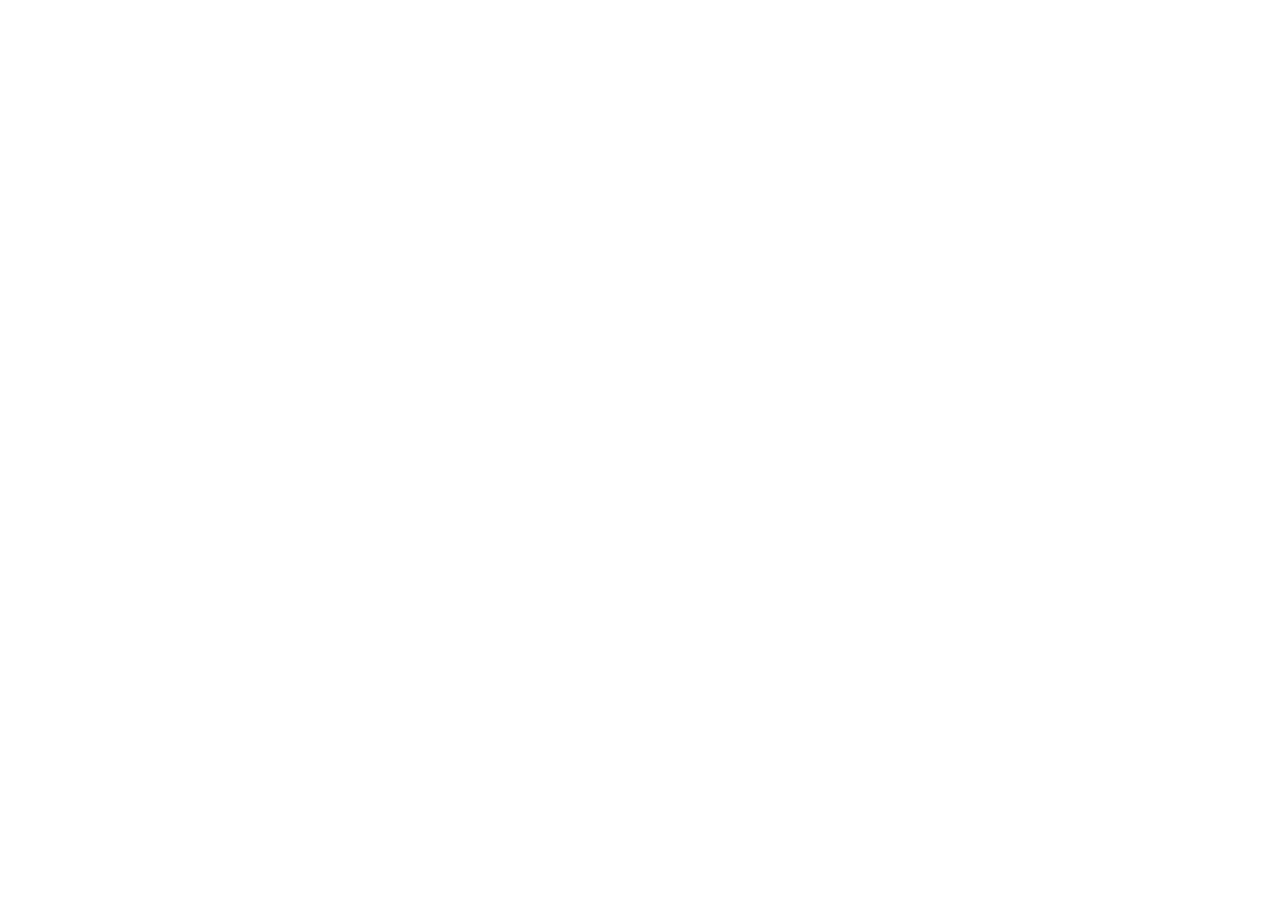
==== index.html @ 0dd713d6 "init" ====
<!DOCTYPE html>
<html lang="en">
<head>
    <meta charset="UTF-8">
    <meta name="viewport" content="width=device-width, initial-scale=1.0">
    <title>portfolio</title>
</head>
<body>
    
</body>
</html>
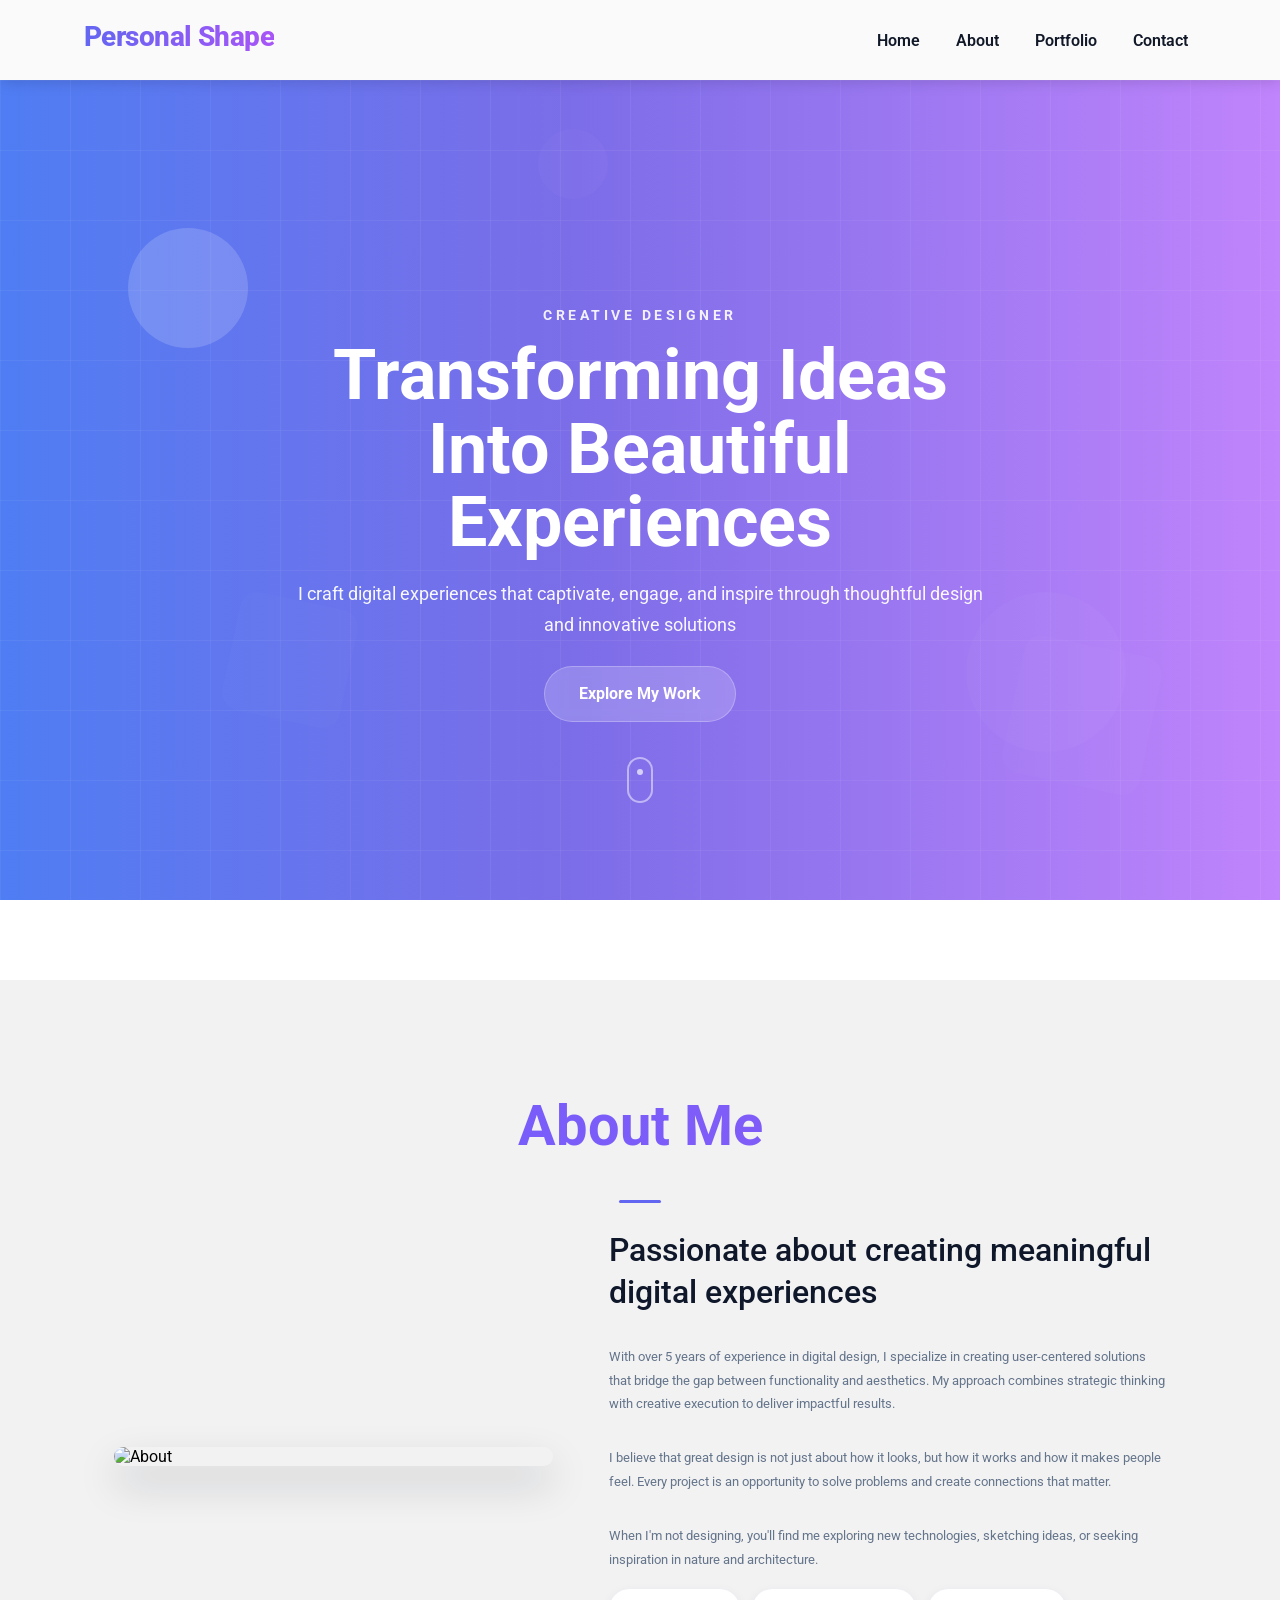
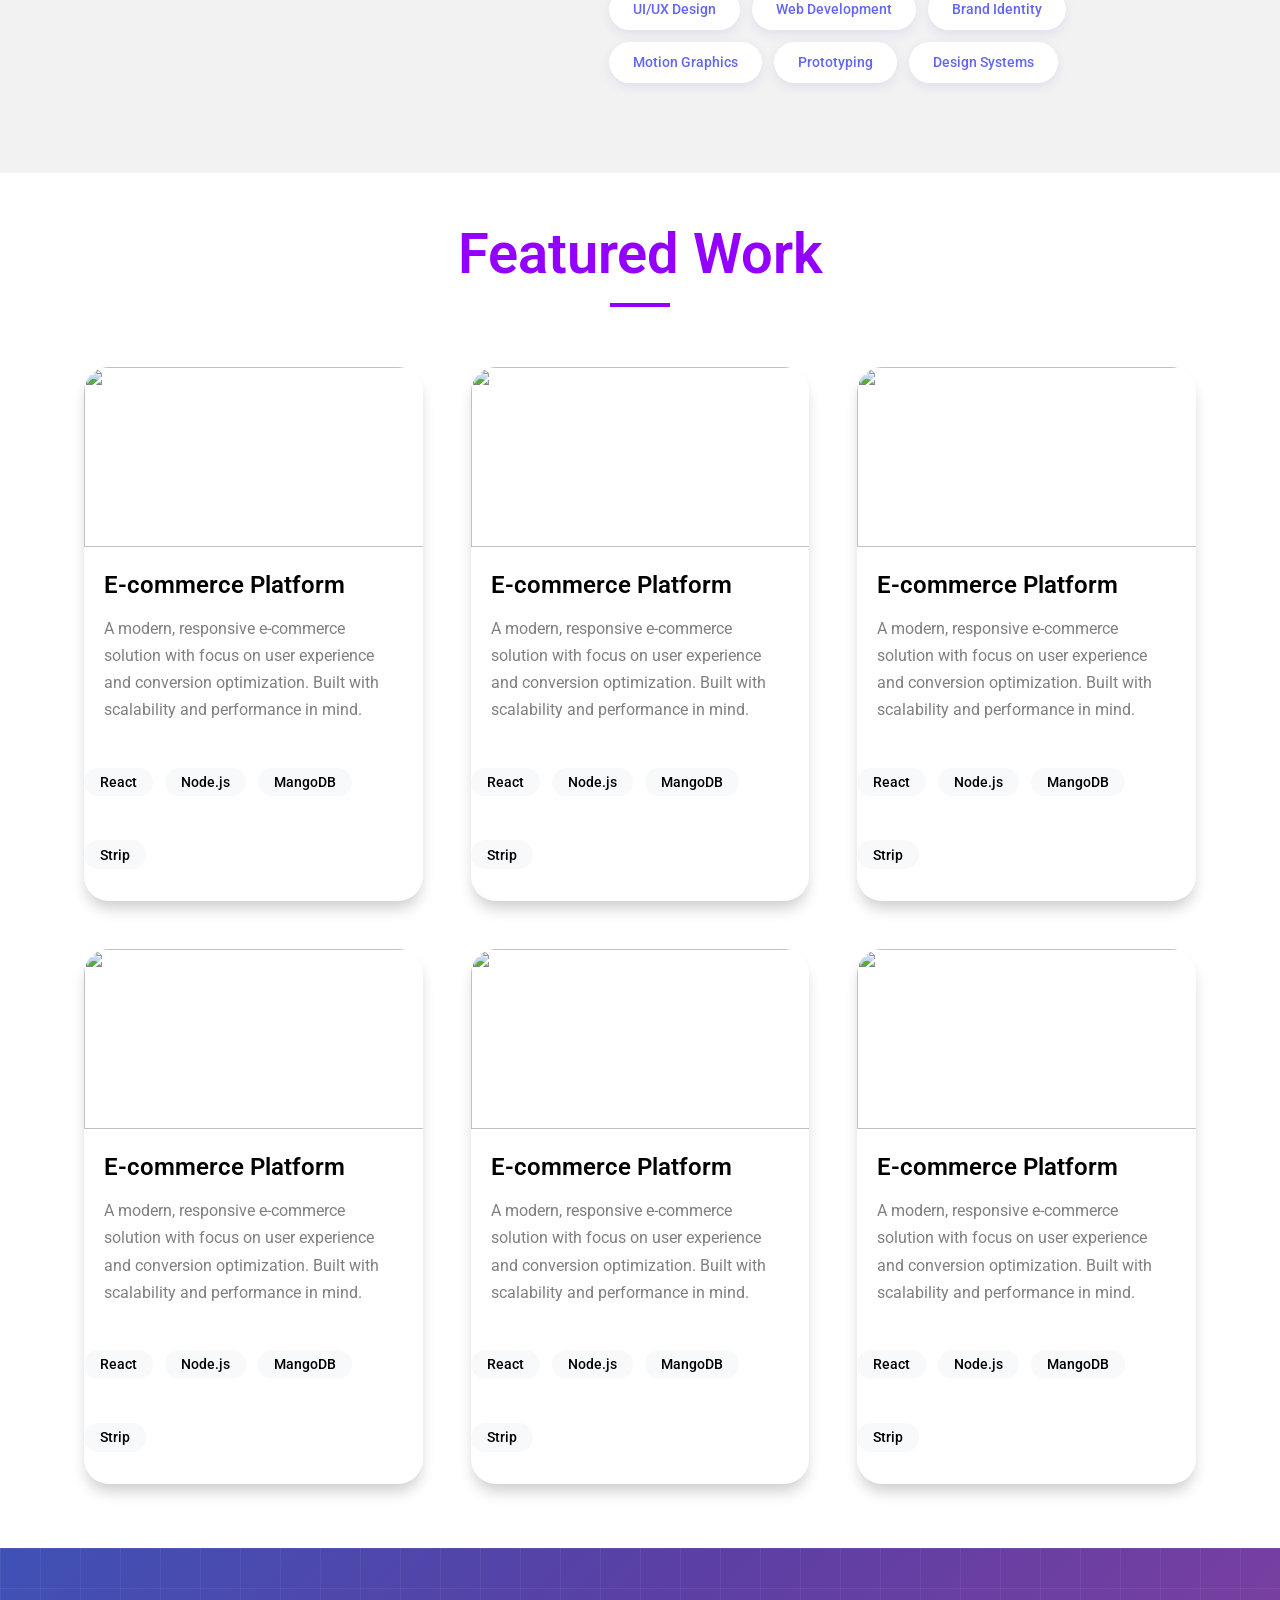
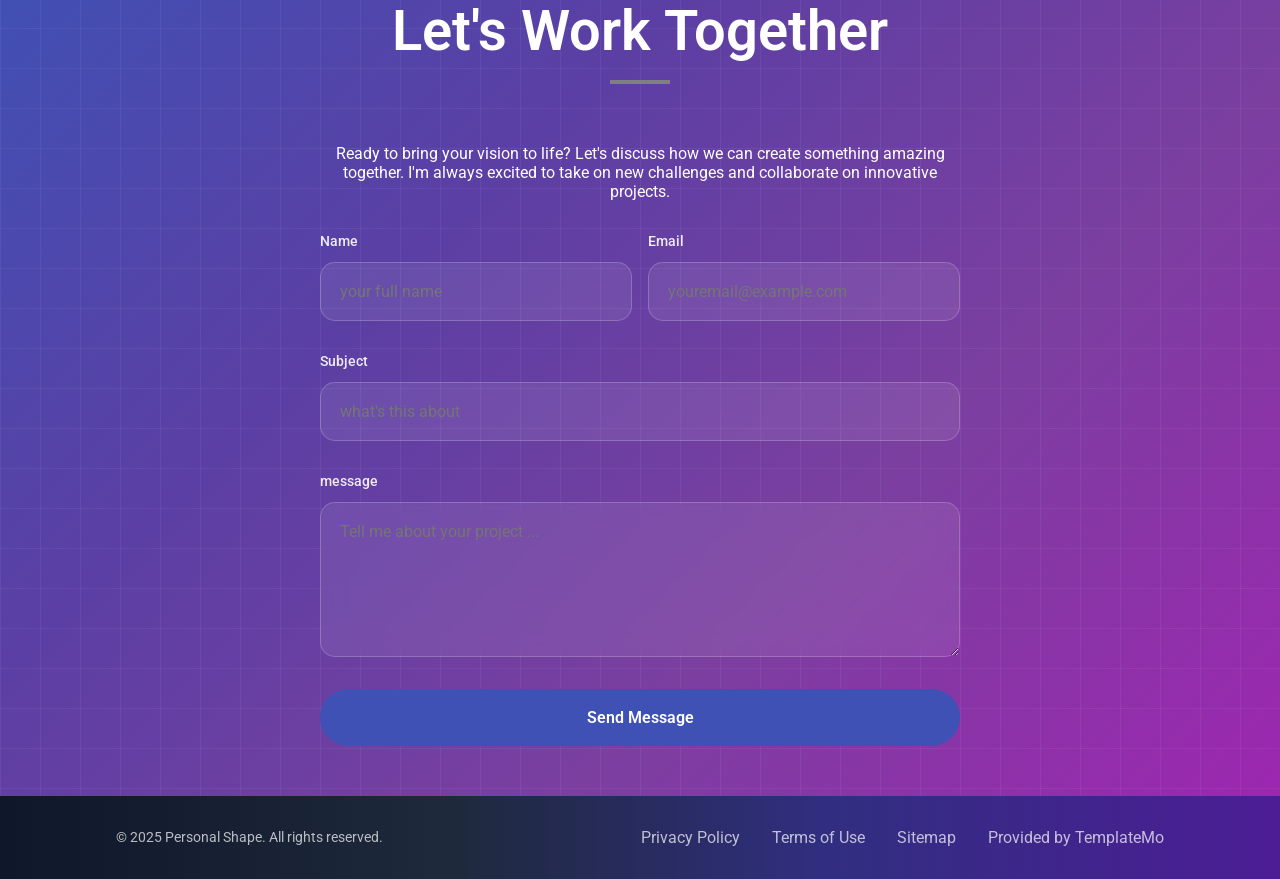
==== commit 2cd1402a: "Finalize website: merge all sections into single page" ====
--- a/index.html
+++ b/index.html
@@ -1,11 +1,351 @@
-<!DOCTYPE html>
+<!doctype html>
 <html lang="en">
-<head>
-    <meta charset="UTF-8">
-    <meta name="viewport" content="width=device-width, initial-scale=1.0">
-    <title>portfolio</title>
-</head>
-<body>
+  <head>
+    <meta charset="UTF-8" />
+    <meta name="viewport" content="width=device-width, initial-scale=1.0" />
+    <title>Personal Shape</title>
+
+    <link
+      rel="stylesheet"
+      href="https://cdnjs.cloudflare.com/ajax/libs/font-awesome/6.5.0/css/all.min.css"
+    />
+    <link rel="stylesheet" href="style.css" />
+  </head>
+
+  <body>
+    <header>
+      <div class="container">
+        <nav class="menu">
+         <h1 class="logo">
+  <span class="logo-text">Personal Shape</span>
+  <span class="logo-line"></span>
+</h1>
+
+          <button
+            class="menu-toggle"
+            type="button"
+            aria-label="Toggle menu"
+            aria-expanded="false"
+          >
+            <i class="fa-solid fa-bars open-icon"></i>
+            <i class="fa-solid fa-times close-icon"></i>
+          </button>
+
+          <ul class="menu-link" id="menu">
+            <li><a href="#home">Home</a></li>
+            <li><a href="#about">About</a></li>
+            <li><a href="#portfolio">Portfolio</a></li>
+            <li><a href="#contact">Contact</a></li>
+          </ul>
+        </nav>
+      </div>
+    </header>
+
+  <section class="hero" id="home">
+  <div class="hero-grid"></div>
+
+  <!-- soft shapes like the reference -->
+  <div class="hero-shapes" aria-hidden="true">
+    <span class="shape circle c1"></span>
+    <span class="shape circle c2"></span>
+    <span class="shape circle c3"></span>
+    <span class="shape square s1"></span>
+    <span class="shape square s2"></span>
+  </div>
+
+  <div class="hero-content">
+    <p class="hero-eyebrow">CREATIVE DESIGNER</p>
+
+    <h1 class="hero-title">
+      Transforming Ideas<br />
+      Into Beautiful<br />
+      Experiences
+    </h1>
+
+    <p class="hero-subtitle">
+      I craft digital experiences that captivate, engage, and inspire
+      through thoughtful design and innovative solutions
+    </p>
+
+    <a class="hero-btn" href="#portfolio">Explore My Work</a>
+
+    <div class="scroll-indicator" aria-hidden="true"></div>
+  </div>
+</section>
+<!-- ABOUT (paste under hero) -->
+<section class="about "  id="about">
+  <div class="about-wrap container">
+
+    <div class="about-title">
+      <h2>About Me</h2>
+      <span class="about-line"></span>
+    </div>
+
+    <div class="about-grid">
+
+      <!-- LEFT IMAGE CARD -->
+      <div class="about-photo">
+        <img
+          src="https://images.unsplash.com/photo-1521737604893-d14cc237f11d?auto=format&fit=crop&w=1200&q=80"
+          alt="About"
+        />
+      </div>
+
+      <!-- RIGHT TEXT -->
+      <div class="about-text">
+        <h3>Passionate about creating meaningful digital experiences</h3>
+        <p>
+          With over 5 years of experience in digital design, I specialize in creating user-centered
+          solutions that bridge the gap between functionality and aesthetics. My approach combines
+          strategic thinking with creative execution to deliver impactful results.
+        </p>
+<br>
+        <p>
+          I believe that great design is not just about how it looks, but how it works and how it makes
+          people feel. Every project is an opportunity to solve problems and create connections that
+          matter.
+        </p>
+        <br>
+        <p>
+          When I'm not designing, you'll find me exploring new technologies, sketching ideas, or seeking
+          inspiration in nature and architecture.
+        </p>
+
+        <div class="about-tags">
+          <span class="tag">UI/UX Design</span>
+          <span class="tag">Web Development</span>
+          <span class="tag">Brand Identity</span>
+          <span class="tag">Motion Graphics</span>
+          <span class="tag">Prototyping</span>
+          <span class="tag">Design Systems</span>
+        </div>
+      </div>
+
+    </div>
+  </div>
+</section>
+
+    <!-- portfolio section -->
+    <section id="Portfolio">
+
+        <div class="container">
+            <h2 class="Portfolio-title fade-in animate">Featured Work</h2>
+        
+        
+            <div class="Portfolio-grid">
+                
+                <div class="Portfolio-item animate">
+                    <div class="Portfolio-image">
+                        <img src="https://templatemo.com/templates/templatemo_593_personal_shape/images/working-business-women.jpg" height="180px " width="411.733px"
+                            alt="">
+                    </div>
+                    <div class="Portfolio-content">
+                        <h4>E-commerce Platform</h4>
+                        <p>A modern, responsive e-commerce solution with focus on user experience and conversion optimization.
+                            Built with scalability and performance in mind.</p>
+                    </div>
+                    <div class="Portfolio-tech">
+                        <span class="tech-tag">React</span>
+                        <span class="tech-tag">Node.js</span>
+                        <span class="tech-tag">MangoDB</span>
+                        <span class="tech-tag">Strip</span>
+                    </div>
+                </div>
+
+                <div class="Portfolio-item animate">
+                    <div class="Portfolio-image">
+                        <img src="https://templatemo.com/templates/templatemo_593_personal_shape/images/computer-desk-stickers.jpg" height="180px " width="411.733px"
+                            alt="">
+                    </div>
+                    <div class="Portfolio-content">
+                        <h4>E-commerce Platform</h4>
+                        <p>A modern, responsive e-commerce solution with focus on user experience and conversion optimization.
+                            Built with scalability and performance in mind.</p>
+                    </div>
+                    <div class="Portfolio-tech">
+                        <span class="tech-tag">React</span>
+                        <span class="tech-tag">Node.js</span>
+                        <span class="tech-tag">MangoDB</span>
+                        <span class="tech-tag">Strip</span>
+                    </div>
+                </div>
+
+                
+                <div class="Portfolio-item animate">
+                    <div class="Portfolio-image">
+                        <img src="https://templatemo.com/templates/templatemo_593_personal_shape/images/curved-display-pinky-girl.jpg" height="180px " width="411.733px"
+                            alt="">
+                    </div>
+                    <div class="Portfolio-content">
+                        <h4>E-commerce Platform</h4>
+                        <p>A modern, responsive e-commerce solution with focus on user experience and conversion optimization.
+                            Built with scalability and performance in mind.</p>
+                    </div>
+                    <div class="Portfolio-tech">
+                        <span class="tech-tag">React</span>
+                        <span class="tech-tag">Node.js</span>
+                        <span class="tech-tag">MangoDB</span>
+                        <span class="tech-tag">Strip</span>
+                    </div>
+                </div>
+
+                
+                <div class="Portfolio-item animate">
+                    <div class="Portfolio-image">
+                        <img src="https://templatemo.com/templates/templatemo_593_personal_shape/images/dashboard-interfaces-transparent-displays.jpg" height="180px " width="411.733px"
+                            alt="">
+                    </div>
+                    <div class="Portfolio-content">
+                        <h4>E-commerce Platform</h4>
+                        <p>A modern, responsive e-commerce solution with focus on user experience and conversion optimization.
+                            Built with scalability and performance in mind.</p>
+                    </div>
+                    <div class="Portfolio-tech">
+                        <span class="tech-tag">React</span>
+                        <span class="tech-tag">Node.js</span>
+                        <span class="tech-tag">MangoDB</span>
+                        <span class="tech-tag">Strip</span>
+                    </div>
+                </div>
+
+                
+                <div class="Portfolio-item animate">
+                    <div class="Portfolio-image">
+                        <img src="https://templatemo.com/templates/templatemo_593_personal_shape/images/marketing-strategy-women.jpg" height="180px " width="411.733px"
+                            alt="">
+                    </div>
+                    <div class="Portfolio-content">
+                        <h4>E-commerce Platform</h4>
+                        <p>A modern, responsive e-commerce solution with focus on user experience and conversion optimization.
+                            Built with scalability and performance in mind.</p>
+                    </div>
+                    <div class="Portfolio-tech">
+                        <span class="tech-tag">React</span>
+                        <span class="tech-tag">Node.js</span>
+                        <span class="tech-tag">MangoDB</span>
+                        <span class="tech-tag">Strip</span>
+                    </div>
+                </div>
+
+                
+                <div class="Portfolio-item animate">
+                    <div class="Portfolio-image">
+                        <img src="https://templatemo.com/templates/templatemo_593_personal_shape/images/portfolio-website-girl.jpg" height="180px " width="411.733px"
+                            alt="">
+                    </div>
+                    <div class="Portfolio-content">
+                        <h4>E-commerce Platform</h4>
+                        <p>A modern, responsive e-commerce solution with focus on user experience and conversion optimization.
+                            Built with scalability and performance in mind.</p>
+                    </div>
+                    <div class="Portfolio-tech">
+                        <span class="tech-tag">React</span>
+                        <span class="tech-tag">Node.js</span>
+                        <span class="tech-tag">MangoDB</span>
+                        <span class="tech-tag">Strip</span>
+                    </div>
+                </div>
+
+
+            </div>
+
+        </div>
+
+    </section>
+
+    <!-- content section -->
+
+        <section id="content" >
+
+        <div class="content">
+
+            <div class="content-title">
+                
+                <h2>Let's Work Together</h2>
+
+                <p>Ready to bring your vision to life? Let's discuss how we can create something amazing together. I'm always excited to
+                    take on new challenges and collaborate on innovative projects.</p>
+            </div>
+
+            <form class="content-form">
+
+                <div class="form-row">
+                    <div class="form-group">
+                        <label for="#">Name</label>
+                        <input type="text" id="name" name="name" placeholder="your full name" required>
+                    </div>
+                    <div class="form-group">
+                        <label for="#">Email</label>
+                        <input type="email" id="email" name="email" placeholder="youremail@example.com" required>
+                    </div>
+                </div>
+                <div class="form-group">
+                    <label for="#">Subject</label>
+                    <input type="text" id="subject" name="subject" placeholder="what's this about" required>
+                </div>
+                <div class="form-group">
+                    <label for="#">message</label>
+                    <textarea name="message" id="message" rows="6" placeholder="Tell me about your project ..." required></textarea>
+                </div>
+
+                <button class="btn" type="submit">Send Message</button>
+            </form>
+        </div>
     
-</body>
+        
+    
+    
+    </section>
+
+    <!-- footer section -->
+
+        <footer class="footer">
+        <div class="container">
+            <div class="footer-content">
+                <div class="footer-left">
+                    <p>© 2025 Personal Shape. All rights reserved.</p>
+                </div>
+                <div class="footer-right">
+                    <a href="#">Privacy Policy</a>
+                    <a href="#">Terms of Use</a>
+                    <a href="#">Sitemap</a>
+                    <a href="#">Provided by TemplateMo</a>
+                </div>
+            </div>
+        </div>
+    </footer>
+
+
+    <script>
+      const toggleBtn = document.querySelector(".menu-toggle");
+      const menu = document.querySelector(".menu-link");
+      const openIcon = document.querySelector(".open-icon");
+      const closeIcon = document.querySelector(".close-icon");
+
+      function setMenu(open) {
+        menu.classList.toggle("active", open);
+        document.body.classList.toggle("menu-open", open); // ✅ hide hero when menu open
+
+        toggleBtn.setAttribute("aria-expanded", open ? "true" : "false");
+        openIcon.style.display = open ? "none" : "inline";
+        closeIcon.style.display = open ? "inline" : "none";
+
+        document.body.style.overflow = open ? "hidden" : "auto";
+      }
+
+      toggleBtn.addEventListener("click", () => {
+        setMenu(!menu.classList.contains("active"));
+      });
+
+      // Close menu when clicking a link
+      menu.addEventListener("click", (e) => {
+        if (e.target.tagName.toLowerCase() === "a") setMenu(false);
+      });
+
+      // Close on ESC
+      document.addEventListener("keydown", (e) => {
+        if (e.key === "Escape") setMenu(false);
+      });
+    </script>
+  </body>
 </html>
--- a/style.css
+++ b/style.css
@@ -0,0 +1,643 @@
+@import url('https://fonts.googleapis.com/css2?family=Roboto:ital,wght@0,100..900;1,100..900&display=swap');
+* {
+  font-family:'Segoe UI', 'Roboto', 'Helvetica Neue', 'Arial', sans-serif;
+  margin: 0;
+  padding: 0;
+  box-sizing: border-box;
+}
+
+body { overflow-x: hidden; }
+
+/* Header */
+header {
+  position: sticky;
+  top: 0;
+  height: 5rem;
+  box-shadow: 0px 0px 15px rgba(0, 0, 0, 0.18);
+  background-color: #fafafb;
+  z-index: 3000;
+}
+
+.container {
+  max-width: 1112px;
+  width: 90%;
+  margin-inline: auto;
+  height: 100%;
+}
+
+.menu {
+  height: 100%;
+  display: flex;
+  justify-content: space-between;
+  align-items: center;
+  gap: 12px;
+}
+
+/* Logo */
+.logo {
+  display: inline-flex;
+  flex-direction: column;
+  align-items: center;
+  gap: 6px;
+
+  font-size: 1.75rem;
+  font-weight: 800;
+  line-height: 1;
+  letter-spacing: -0.02em;
+}
+
+/* GRADIENT TEXT */
+.logo-text {
+  background: linear-gradient(
+    90deg,
+    #6366f1,   /* blue */
+    #a855f7    /* purple */
+  );
+
+  -webkit-background-clip: text;
+  -webkit-text-fill-color: transparent;
+  background-clip: text;
+}
+
+
+
+
+/* Desktop links */
+.menu-link {
+  display: flex;
+  align-items: center;
+  gap: 20px;
+  list-style: none;
+}
+.menu-link li a {
+  text-decoration: none;
+  text-transform: capitalize;
+  font-size: 1rem;
+  padding: 0.5rem;
+  font-weight: 600;
+  color: #111827;
+}
+.menu-link li a:hover { color: #6366f1; }
+
+.menu-toggle {
+  display: none;
+  background: none;
+  border: none;
+  font-size: 1.8rem;
+  cursor: pointer;
+  line-height: 1;
+}
+.menu-toggle .close-icon { display: none; }
+
+body { background: #fff; }  
+
+.hero {
+  position: relative;
+  min-height: calc(100vh - 5rem);
+  width: 100%;
+  display: grid;
+  place-items: center;
+  overflow: hidden;
+
+  background: linear-gradient(90deg, #4f7df3 0%, #7c6de8 45%, #c084fc 100%);
+}
+
+.hero-grid {
+  position: absolute;
+  inset: 0;
+  z-index: 0;
+  opacity: 0.25;
+
+  background-image:
+    linear-gradient(rgba(255,255,255,0.22) 1px, transparent 1px),
+    linear-gradient(90deg, rgba(255,255,255,0.22) 1px, transparent 1px);
+  background-size: 70px 70px;
+}
+
+.hero-shapes .shape {
+  position: absolute;
+  z-index: 0;
+  background: rgba(255,255,255,0.16);
+  border-radius: 999px;
+}
+
+.hero-shapes .circle.c1 { width: 120px; height: 120px; left: 10%; top: 18%; }
+.hero-shapes .circle.c2 { width: 70px;  height: 70px;  left: 42%; top: 6%;  opacity: 0.14; }
+.hero-shapes .circle.c3 { width: 160px; height: 160px; right: 12%; bottom: 18%; opacity: 0.12; }
+
+.hero-shapes .square {
+  border-radius: 18px;
+  transform: rotate(12deg);
+  opacity: 0.10;
+}
+.hero-shapes .square.s1 { width: 120px; height: 120px; left: 18%; bottom: 22%; }
+.hero-shapes .square.s2 { width: 140px; height: 140px; right: 10%; bottom: 14%; }
+
+.hero-content {
+  position: relative;
+  z-index: 1;
+  text-align: center;
+  color: white;
+  font-weight: 400;
+  padding: 2rem;
+  width: min(900px, 92%);
+}
+
+.hero-eyebrow {
+  letter-spacing: 0.25em;
+  font-size: 14px;
+  font-weight: 700;
+  opacity: 0.9;
+  margin-bottom: 1rem;
+}
+
+.hero-title {
+  font-size: clamp(34px, 6vw, 70px);
+  line-height: 1.05;
+  margin-bottom: 1.2rem;
+}
+
+.hero-subtitle {
+  max-width: 700px;
+  margin: 0.2rem auto 1.6rem;
+  font-size: clamp(14px, 2.3vw, 18px);
+  line-height: 1.7;
+  opacity: 0.95;
+}
+
+.hero-btn {
+  display: inline-flex;
+  align-items: center;
+  justify-content: center;
+  height: 56px;
+  padding: 0 34px;
+  border-radius: 999px;
+
+  color: white;
+  text-decoration: none;
+  font-weight: 700;
+
+  background: rgba(255,255,255,0.18);
+  border: 1px solid rgba(255,255,255,0.25);
+  backdrop-filter: blur(6px);
+  -webkit-backdrop-filter: blur(6px);
+}
+
+.scroll-indicator {
+  width: 26px;
+  height: 46px;
+  border: 2px solid rgba(255,255,255,0.55);
+  border-radius: 999px;
+  margin: 2.2rem auto 0;
+  position: relative;
+  opacity: 0.9;
+}
+.scroll-indicator::after {
+  content: "";
+  width: 6px;
+  height: 6px;
+  border-radius: 50%;
+  background: rgba(255,255,255,0.75);
+  position: absolute;
+  left: 50%;
+  top: 10px;
+  transform: translateX(-50%);
+  animation: scrollDot 1.2s infinite;
+}
+@keyframes scrollDot {
+  0% { transform: translate(-50%, 0); opacity: 1; }
+  100% { transform: translate(-50%, 14px); opacity: 0; }
+}
+
+.about{
+  background: #f2f2f2;
+  padding: 90px 0;
+  margin-top: 5rem;
+  margin-bottom: 3rem;
+}
+
+
+
+.about-title{
+    text-align: center;
+    margin-bottom: 1rem;
+    font-weight: 500;
+    line-height: 2;
+}
+
+.about-title h2 {
+  font-size: 3.5rem;
+  font-weight: 700;
+  text-align: center;
+  background: linear-gradient(
+    90deg,
+    #6d5dfc,   
+    #8b5cf6   
+  );
+
+  -webkit-background-clip: text;
+  -webkit-text-fill-color: transparent;
+  background-clip: text;
+}
+
+
+.about-line{
+  display: inline-block;
+  width: 42px;
+  height: 3px;
+  border-radius: 999px;
+  margin-top: 12px;
+  background: #6366f1;
+}
+
+/* layout */
+.about-grid{
+  display: grid;
+  grid-template-columns: 1fr 1.25fr;
+  gap: 56px;
+  align-items: center;
+}
+
+.about-photo{
+  border-radius: 22px;
+  overflow: hidden;
+  box-shadow: 0 18px 40px rgba(15, 23, 42, 0.18);
+  margin-left: 30px;
+}
+
+.about-photo img{
+  width: 100%;
+  height: auto;
+  object-fit: cover;
+  display: block;
+}
+
+.about-text h3{
+  font-weight: 800;
+  color: #0f172a;
+  margin-bottom: 14px;
+  font-size: 2rem;
+  margin-bottom: 2rem;
+  font-weight: 500;
+  line-height: 1.3;
+}
+
+.about-text p{
+  font-size: 13px;
+  line-height: 1.8;
+  color: #64748b;
+  margin-bottom: 12px;
+  max-width: 560px;
+}
+
+.about-tags{
+  margin-top: 18px;
+  display: flex;
+  flex-wrap: wrap;
+  gap: 12px;
+  max-width: 560px;
+}
+
+.tag {
+  padding:0.75rem 1.5rem;
+  font-size: 0.9rem;
+  font-weight: 500;
+  color: #6366f1;               
+  background-color: #ffffff;
+
+  border-radius: 999px;
+
+  box-shadow: 
+    0 4px 12px rgba(13, 16, 207, 0.08);
+
+  cursor: pointer;
+
+}
+
+.tag:hover {
+  color: white;
+  background-color: #4f46e5;
+}
+.Portfolio-title{
+    color: #9400ff;
+    text-align: center;
+    font-size: 3.5rem;
+    font-weight: 600;
+    position: relative;
+    margin-bottom: 5rem;
+
+}
+.Portfolio-title::after{
+    background-color: #9400ff;
+    content: "";
+    width: 60px;
+    height: 4px;
+    position: absolute;
+    left: 50%;
+    transform: translateX(-50%);
+    bottom: -20px;
+    
+}
+.Portfolio-grid{
+    display: grid;
+    grid-template-columns: repeat(3,1fr);
+    gap: 3rem;
+    margin-bottom: 4rem;
+}
+.Portfolio-item{
+    background-color: #fff;
+    border-radius: 1.5625rem;
+    overflow: hidden;
+    box-shadow: 0 10px 15px -3px rgba(0, 0, 0, 0.2) ;
+    transition: all 0.4s cubic-bezier(0.4, 0, 0.2, 1);
+}
+.Portfolio-item .animate{
+    transform: translateY(0);
+    opacity: 1;
+}
+
+.Portfolio-content{
+    padding: 20px;
+}
+.Portfolio-content h4{
+    font-size: 1.5rem;
+    margin-bottom: 1rem;
+    color: black;
+    font-weight: 600;
+}
+.Portfolio-content p{
+    color: gray;
+    margin-bottom: 1.5rem;
+    line-height: 1.7;
+}
+.Portfolio-tech{
+    display: flex;
+    gap: 0.75rem;
+    flex-wrap: wrap;
+
+}
+.tech-tag{
+    padding: 0.4rem 1rem;
+    background-color: #f7f9fb;
+    color: black;
+    border-radius: 20px;
+    font-size: 0.85rem;
+    font-weight: 500;
+    transition: all 0.3s ease;
+    margin-bottom: 2rem;
+}
+.tech-tag:hover{
+    background-color: #9400ff;
+    color: #ffff;
+}
+#content{
+        background-image:
+        linear-gradient(rgba(255, 255, 255, 0.05) 1px, transparent 1px),
+        linear-gradient(90deg, rgba(255, 255, 255, 0.05) 1px, transparent 1px),
+        linear-gradient(135deg, #3f51b5, #5b3fa4, #7b3fa0, #9c27b0);
+    background-size: 40px 40px, 40px 40px, cover;
+}
+.content{
+    width: 50%;
+    margin-inline: auto;
+    padding: 3.125rem 0rem;
+}
+.content-title h2{
+    color: #fff;
+    text-align: center;
+    font-size: 3.5rem;
+    font-weight: 600;
+    position: relative;
+    margin-bottom: 5rem;
+
+}
+.content-title h2::after{
+    background-color: gray;
+    content: "";
+    width: 60px;
+    height: 4px;
+    position: absolute;
+    left: 50%;
+    transform: translateX(-50%);
+    bottom: -20px;
+}
+.content-title p{
+    font-size: 1rem;
+    color: #fff;
+    text-align: center;
+}
+.form-row{
+    display: grid;
+    grid-template-columns: 1fr 1fr;
+    gap: 1rem;
+}
+.form-group{
+  display: grid;
+  gap: 0.75rem;
+  text-align: left;
+    margin-top: 2rem;
+
+}
+.form-group label{
+    font-weight: 500;
+  color: rgba(255, 255, 255, 0.9);
+  font-size: 0.9rem;
+}
+.form-group input{
+  padding: 1.2rem;
+  border: 1px solid rgba(255, 255, 255, 0.2);
+  border-radius: 15px;
+  background: rgba(255, 255, 255, 0.08);
+  color: #d3d3d3;
+  font-size: 1rem;
+  font-weight: 400;
+  transition: all 0.3s cubic-bezier(0.4, 0, 0.2, 1);
+}
+.form-group textarea{
+  padding: 1.2rem;
+  border: 1px solid rgba(255, 255, 255, 0.2);
+  border-radius: 15px;
+  background: rgba(255, 255, 255, 0.08);
+  color: #d3d3d3;
+  font-family: 'Segoe UI', 'Roboto', 'Helvetica Neue', 'Arial', sans-serif;
+  font-size: 1rem;
+  font-weight: 400;
+  transition: all 0.3s cubic-bezier(0.4, 0, 0.2, 1);
+  backdrop-filter: blur(10px);
+  resize: vertical;
+  
+}
+.btn{
+  padding: 1.2rem 3rem;
+  background-color: #3f51b5;
+  color: #fff;
+  border: none;
+  border-radius: 50px;
+  font-size: 1rem;
+  font-weight: 600;
+  cursor: pointer;
+  transition: all 0.4s cubic-bezier(0.4, 0, 0.2, 1);
+  margin-top: 2rem;
+  width: 100%   ;
+}
+.footer{
+    background: linear-gradient(90deg,#0f172a 0%,#1e293b 35%,#312e81 65%,#4c1d95 100%);
+    
+}
+.footer-content{
+    display: flex;
+  justify-content: space-between;
+  align-items: center;
+  flex-wrap: wrap;
+  gap: 1rem;
+  padding: 32px;
+}
+.footer-left p{
+    color: rgba(255, 255, 255, 0.7);
+  font-size: 0.9rem;
+  margin: 0;
+}
+.footer-right{
+    display: flex;
+  gap: 2rem;
+  flex-wrap: wrap;
+}
+.footer-right a{
+    color: rgba(255, 255, 255, 0.7);
+    text-decoration: none;
+}
+.footer-right a:hover{
+    color: #fff;
+    
+}
+
+
+
+
+@media (max-width: 768px) {
+  .container {
+    width: 100%;
+    padding: 0 16px;
+  }
+
+  .menu-toggle {
+    display: block;
+    position: relative;
+    z-index: 3100;
+  }
+
+  .menu-link {
+    position: fixed;
+    top: 5rem;
+    left: 0;
+    right: 0;
+    bottom: 0;
+
+    background-color: #12192d;
+
+    display: flex;
+    flex-direction: column;
+    align-items: center;
+    justify-content: center;
+
+    transform: translateX(100%);
+    transition: transform 0.35s ease-in-out;
+
+    z-index: 2500;
+  }
+
+  .menu-link.active {
+    transform: translateX(0);
+  }
+
+  .menu-link li {
+    width: 100%;
+    text-align: center;
+  }
+
+   .menu-link li a{
+    color: transparent;
+    background: linear-gradient(90deg, #6366f1 0%, #a855f7 60%, #c084fc 100%);
+    -webkit-background-clip: text;
+    background-clip: text;
+
+    font-size: clamp(2rem, 8vw, 3.2rem); 
+    font-weight: 700;
+    letter-spacing: -0.01em;
+  }
+  .hero{
+    min-height: calc(100vh - 5rem); 
+    padding-top: 2.5rem;
+    padding-bottom: 3rem;
+  }
+
+  .hero-grid{
+    opacity: 0.18;
+    background-size: 48px 48px;
+  }
+
+  .hero-eyebrow{
+    font-size: 12px;
+    letter-spacing: 0.22em;
+    margin-bottom: 0.75rem;
+  }
+
+  .hero-title{
+    font-size: clamp(28px, 8vw, 42px);
+    line-height: 1.15;
+    margin-bottom: 1rem;
+  }
+   .about-grid{
+    display: grid;
+    grid-template-columns: 1fr;
+    grid-template-rows: 1fr;
+   }
+  .about-photo{
+    margin: 20px;
+  }
+.about-text{
+    margin: 20px;
+   }
+       .Portfolio-grid{
+    display: grid;
+    grid-template-columns: repeat(1,1fr);
+    gap: 3rem;
+    margin-bottom: 4rem;
+}
+        .content-title h2{
+    color: #fff;
+    text-align: center;
+    font-size: 2.5rem;
+    font-weight: 600;
+    position: relative;
+    margin-top: 2rem;
+
+}
+    .form-row{
+    display: grid;
+    grid-template-columns: 1fr;
+    gap: 2rem;
+}
+.content{
+    width: 90%;
+    margin-inline: auto;
+}
+
+.footer-content{
+    display: flex;
+    flex-direction: column;
+  justify-content: space-between;
+  align-items: center;
+  flex-wrap: wrap;
+  gap: 1rem;
+  padding: 32px;
+}
+.footer-right{
+    display: flex;
+    flex-direction: column;
+    text-align: center;
+  gap: 2rem;
+  flex-wrap: wrap;
+}
+
+}
